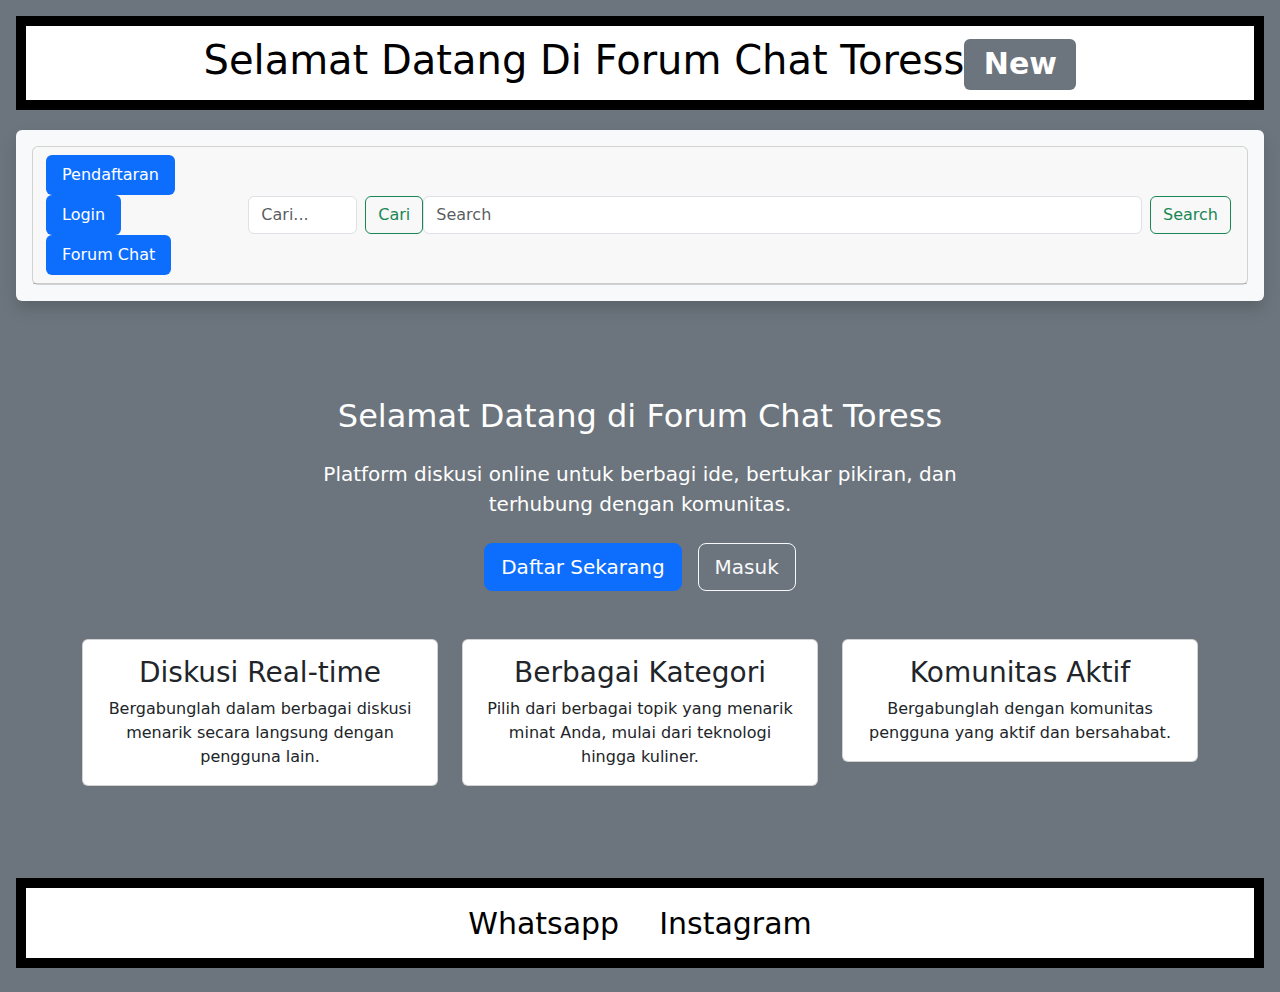
==== index.html @ 35237ad5 "Add files via upload" ====
<!DOCTYPE html>
<html lang="en">
<head>
    <meta charset="UTF-8">
    <meta name="viewport" content="width=device-width, initial-scale=1.0">
    <title>Forum Chat</title>
    <link rel="stylesheet" href="style.css" />
    <link href="https://cdn.jsdelivr.net/npm/bootstrap@5.3.3/dist/css/bootstrap.min.css" rel="stylesheet"
        integrity="sha384-QWTKZyjpPEjISv5WaRU9OFeRpok6YctnYmDr5pNlyT2bRjXh0JMhjY6hW+ALEwIH" crossorigin="anonymous">
</head>

<body class="p-3 mb-2 bg-secondary text-white">
    <div>
        <!--HEADER -->
        <div>
            <h1 class="h1-footer">Selamat Datang Di Forum Chat Toress<span class="badge text-bg-secondary">New</span></h1>
        </div>
        <!-- HEADER END -->

        <!-- NAVIGATION BAR -->
        <div class="shadow p-3 mb-5 bg-body-tertiary rounded">
            <div class="card text-center">
                <div class="card-header">
                    <ul class="nav nav-pills card-header-pills">
                        <li class="nav-item">
                            <a href="register.html" class="nav-link active">Pendaftaran</a>
                        </li>
                        <li class="nav-item">
                            <a href="login.html" class="nav-link active">Login</a>
                        </li>
                        <li class="nav-item">
                            <a href="forum.html" class="nav-link active">Forum Chat</a>
                        </li>
                    </ul>
                    <form class="d-flex" role="search">
                        <input class="form-control me-2" type="search" placeholder="Cari..." aria-label="Search" id="searchInput">
                        <button class="btn btn-outline-success" type="submit" id="searchButton">Cari</button>
                    </form>
                        <input class="form-control me-2" type="search" placeholder="Search" aria-label="Search">
                        <button class="btn btn-outline-success" type="submit">Search</button>
                    </form>
                </div>
            </div>
        </div>
        <!-- NAVIGATION BAR END -->

        <!-- CONTENT -->
        <div class="div-content">
            <div class="container py-5">
                <div class="row">
                    <div class="col-md-8 offset-md-2 text-center">
                        <h2 class="mb-4">Selamat Datang di Forum Chat Toress</h2>
                        <p class="lead mb-4">Platform diskusi online untuk berbagi ide, bertukar pikiran, dan terhubung dengan komunitas.</p>
                        <div class="d-flex justify-content-center gap-3">
                            <a href="register.html" class="btn btn-lg btn-primary">Daftar Sekarang</a>
                            <a href="login.html" class="btn btn-lg btn-outline-light">Masuk</a>
                        </div>
                    </div>
                </div>
                <div class="row mt-5">
                    <div class="col-md-4">
                        <div class="card text-center mb-4">
                            <div class="card-body">
                                <h3 class="card-title text-dark">Diskusi Real-time</h3>
                                <p class="card-text text-dark">Bergabunglah dalam berbagai diskusi menarik secara langsung dengan pengguna lain.</p>
                            </div>
                        </div>
                    </div>
                    <div class="col-md-4">
                        <div class="card text-center mb-4">
                            <div class="card-body">
                                <h3 class="card-title text-dark">Berbagai Kategori</h3>
                                <p class="card-text text-dark">Pilih dari berbagai topik yang menarik minat Anda, mulai dari teknologi hingga kuliner.</p>
                            </div>
                        </div>
                    </div>
                    <div class="col-md-4">
                        <div class="card text-center mb-4">
                            <div class="card-body">
                                <h3 class="card-title text-dark">Komunitas Aktif</h3>
                                <p class="card-text text-dark">Bergabunglah dengan komunitas pengguna yang aktif dan bersahabat.</p>
                            </div>
                        </div>
                    </div>
                </div>
            </div>
        </div>
        <!-- CONTENT END -->
    
        <!-- FOOTER -->
        <div class="div-footer">
            <p class="p-footer">Whatsapp</p>
            <p class="p-footer">Instagram</p>
        </div>
        <!-- FOOTER END -->
    </div>
    <script src="script.js"></script>
</body>
</html>
---- style.css ----
*,
html {
    padding: 0;
    margin: 0;
}

body {
    font-family: 'Segoe UI', Tahoma, Geneva, Verdana, sans-serif;
}

/* Navigation Bar */
.container-navbar {
    background-color: black;
    width: 100%;
    height: 10vh;
}

.container-ul {
    display: flex;
    justify-content: center;
    align-items: center;
    height: 100px;
    list-style-type: none;
    width: 100%;
}

.container-li {
    padding: 20px;
    margin: 8px;
    font-size: 30px;
    display: inline-block;
}

.nav-pills .nav-link {
    margin: 0 5px;
}

.card-header {
    display: flex;
    justify-content: space-between;
    align-items: center;
    padding: 0.75rem 1.25rem;
}

.card-header .nav-pills {
    display: flex;
    align-items: center;
}

.card-header form {
    margin-left: auto;
}

@media (max-width: 768px) {
    .card-header {
        flex-direction: column;
    }
    
    .card-header form {
        margin-top: 10px;
        width: 100%;
    }
}

.container-li :hover {
    transition: .3s ease-in-out;
    transition-delay: .1s;
    border-radius: 12px;
    background-color: crimson;
}

.a-navbar {
    text-decoration: none;
    color: white;
}

/* Footer */
.div-footer {
    background-color: white;
    color: black;
    display: flex;
    height: 10vh;
    justify-content: center;
    align-items: center;
    border: solid 10px;
    border-color: black;
    margin-top: 20px;
}

.p-footer {
    margin: 20px;
    font-size: 30px;
}

/* User Profile */
.user-stats .list-group-item {
    padding: 0.5rem 1rem;
}

.avatar-placeholder {
    width: 80px;
    height: 80px;
    background-color: #6c757d;
    color: white;
    border-radius: 50%;
    display: flex;
    align-items: center;
    justify-content: center;
    margin: 0 auto;
}

/* Header */
.h1-footer {
    background-color: white;
    color: black;
    border: solid 10px;
    border-color: black;
    padding: 10px;
    text-align: center;
    margin-bottom: 20px;
}

/* Content */
.div-content {
    margin-bottom: 20px;
}

.div-p {
    font-size: 50px;
    background-color: rgb(167, 57, 57);
    color: black;
    display: flex;
    height: 70vh;
    justify-content: center;
    align-items: center;
}

/* Forum styling */
.post-container {
    max-height: 300px;
    overflow-y: auto;
    margin-bottom: 15px;
}

/* Chat styling */
.chat-container {
    display: flex;
    flex-direction: column;
    height: 400px;
}

.chat-messages {
    flex: 1;
    overflow-y: auto;
    padding: 10px;
    background-color: #f8f9fa;
    border-radius: 8px;
    margin-bottom: 10px;
}

.message {
    margin-bottom: 15px;
    padding: 10px;
    border-radius: 8px;
}

.user-message {
    background-color: #dcf8c6;
    margin-left: 20%;
}

.other-message {
    background-color: #f1f1f1;
    margin-right: 20%;
}

.system-message {
    background-color: #e6f3ff;
    text-align: center;
    font-style: italic;
}

.message-header {
    display: flex;
    justify-content: space-between;
    margin-bottom: 5px;
    font-size: 0.9em;
}

.message-content {
    word-break: break-word;
    color: #333;
}

.chat-input-container {
    padding: 10px 0;
}

.online-indicator {
    display: inline-block;
    width: 10px;
    height: 10px;
    background-color: #4CAF50;
    border-radius: 50%;
    margin-right: 10px;
}

/* Chat styling */
.chat-container {
    display: flex;
    flex-direction: column;
    height: 500px;
}

.chat-messages {
    flex: 1;
    overflow-y: auto;
    padding: 10px;
    background-color: #f8f9fa;
    border-radius: 5px;
    height: 350px;
    display: flex;
    flex-direction: column;
}

.message {
    margin-bottom: 15px;
    padding: 8px 12px;
    border-radius: 10px;
    max-width: 80%;
    word-wrap: break-word;
}

.message-header {
    display: flex;
    justify-content: space-between;
    margin-bottom: 5px;
    font-size: 0.85rem;
}

.message-actions {
    display: flex;
    align-items: center;
    gap: 8px;
}

.btn-delete-message {
    background: none;
    border: none;
    color: rgba(255, 255, 255, 0.7);
    cursor: pointer;
    padding: 0;
    font-size: 0.75rem;
    opacity: 0.5;
    transition: opacity 0.2s;
}

.btn-delete-message:hover {
    opacity: 1;
    color: #ff6b6b;
}

.user-message .btn-delete-message {
    color: rgba(255, 255, 255, 0.8);
}

.other-message .btn-delete-message {
    color: rgba(33, 37, 41, 0.8);
}

.message {
    transition: opacity 0.3s, transform 0.3s;
}

.deletion-notification {
    font-size: 0.8rem;
    padding: 4px 8px;
    opacity: 0.7;
    transition: opacity 0.5s;
}

.message-content {
    line-height: 1.4;
}

.user-message {
    background-color: #0d6efd;
    color: white;
    align-self: flex-end;
    margin-left: auto;
}

.other-message {
    background-color: #e9ecef;
    color: #212529;
    align-self: flex-start;
}

.system-message {
    background-color: #ffc107;
    color: #212529;
    align-self: center;
    text-align: center;
    font-style: italic;
    max-width: 90%;
}

.online-indicator {
    display: inline-block;
    width: 10px;
    height: 10px;
    background-color: #198754;
    border-radius: 50%;
    margin-right: 10px;
}

/* Channel styling */
#channelList .list-group-item {
    cursor: pointer;
    transition: background-color 0.2s;
}

#channelList .list-group-item:hover {
    background-color: #f8f9fa;
}

.emoji-btn {
    font-size: 18px;
    padding: 2px 8px;
    margin-right: 5px;
}

.chat-input-container {
    padding: 10px 0;
}

/* Form styling */
.form-control:focus {
    border-color: #0d6efd;
    box-shadow: 0 0 0 0.25rem rgba(13, 110, 253, 0.25);
}

.btn-primary {
    background-color: #0d6efd;
}

.btn-primary:hover {
    background-color: #0b5ed7;
}

/* Login and Register Forms */
/* Login and Register Page Styling */
.login-body, .register-body {
    background: linear-gradient(135deg, #4568DC, #B06AB3);
    min-height: 100vh;
    display: flex;
    align-items: center;
}

.login-card, .register-card {
    border: none;
    border-radius: 15px;
    overflow: hidden;
    box-shadow: 0 15px 30px rgba(0, 0, 0, 0.2);
    transition: transform 0.3s;
}

.login-card:hover, .register-card:hover {
    transform: translateY(-5px);
}

.login-header, .register-header {
    background-color: #0d6efd;
    color: white;
    padding: 1.5rem;
    border-bottom: none;
}

.login-icon, .register-icon {
    font-size: 4rem;
    color: #0d6efd;
    margin-bottom: 1rem;
}

.btn-login, .btn-register {
    background: linear-gradient(to right, #0d6efd, #0099ff);
    border: none;
    color: white;
    border-radius: 30px;
    padding: 12px;
    font-weight: 600;
    letter-spacing: 1px;
    box-shadow: 0 5px 15px rgba(13, 110, 253, 0.3);
    transition: all 0.3s;
}

.btn-login:hover, .btn-register:hover {
    background: linear-gradient(to right, #0b5ed7, #0077e6);
    transform: translateY(-2px);
    box-shadow: 0 8px 20px rgba(13, 110, 253, 0.4);
}

.register-link, .login-link {
    color: #0d6efd;
    font-weight: 600;
    text-decoration: none;
    transition: color 0.3s;
}

.register-link:hover, .login-link:hover {
    color: #0b5ed7;
    text-decoration: underline;
}

.input-group-text {
    background-color: #f8f9fa;
    border-right: none;
}

.form-control {
    border-left: none;
}

.form-control:focus {
    border-color: #0d6efd;
    box-shadow: none;
}

.input-group .btn-outline-secondary {
    border-color: #ced4da;
    border-left: none;
}

.input-group .btn-outline-secondary:hover {
    background-color: transparent;
    color: #0d6efd;
}
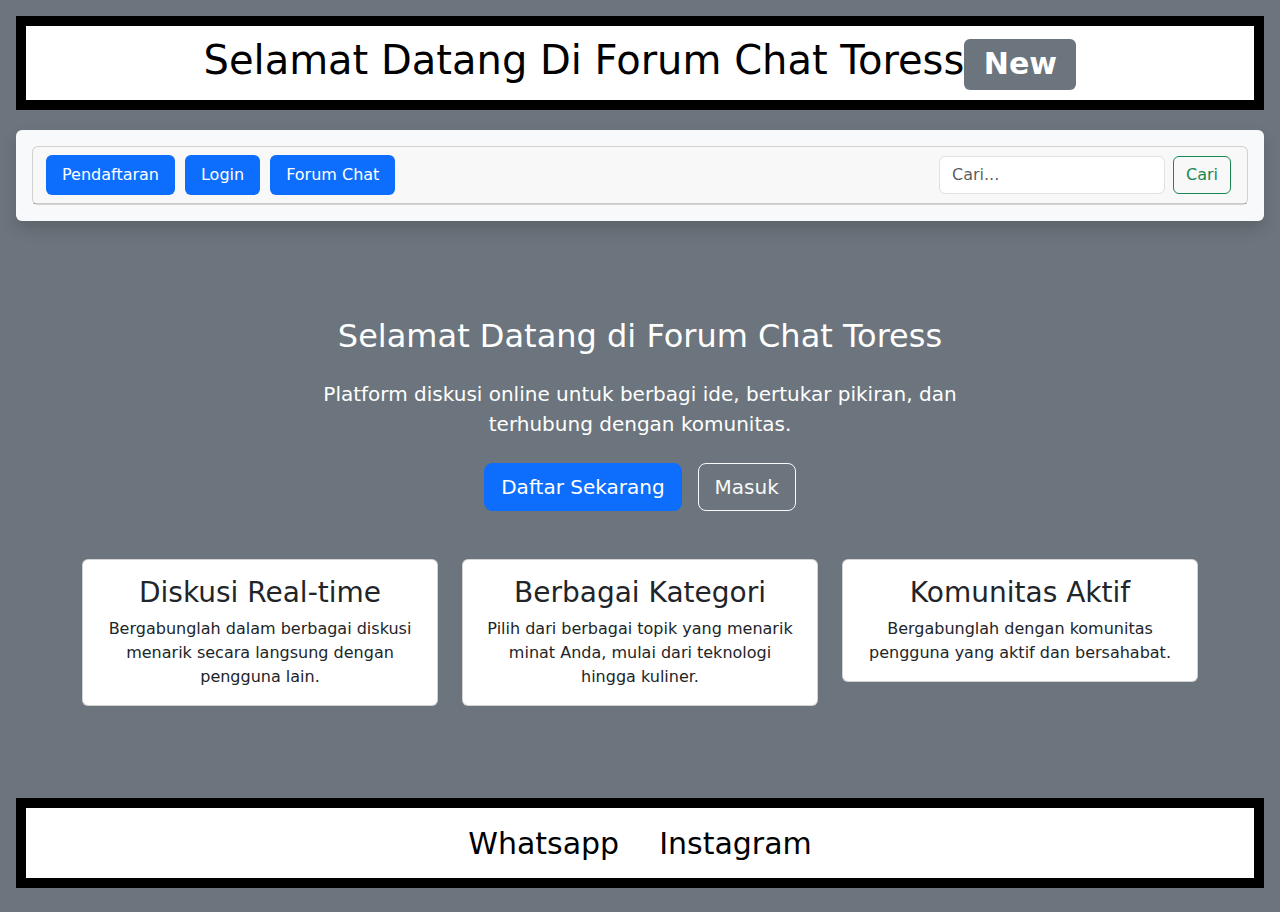
==== commit a46d37bf: "index.html" ====
--- a/index.html
+++ b/index.html
@@ -3,7 +3,7 @@
 <html lang="en">
 <head>
     <meta charset="UTF-8">
-    <meta name="viewport" content="width=device-width, initial-scale=1.0">
+    <meta name="viewport" content="width=device-width, initial-scale=1.0, maximum-scale=1.0, user-scalable=no">
     <title>Forum Chat</title>
     <link rel="stylesheet" href="style.css" />
     <link href="https://cdn.jsdelivr.net/npm/bootstrap@5.3.3/dist/css/bootstrap.min.css" rel="stylesheet"
@@ -36,9 +36,6 @@
                     <form class="d-flex" role="search">
                         <input class="form-control me-2" type="search" placeholder="Cari..." aria-label="Search" id="searchInput">
                         <button class="btn btn-outline-success" type="submit" id="searchButton">Cari</button>
-                    </form>
-                        <input class="form-control me-2" type="search" placeholder="Search" aria-label="Search">
-                        <button class="btn btn-outline-success" type="submit">Search</button>
                     </form>
                 </div>
             </div>
--- a/style.css
+++ b/style.css
@@ -2,10 +2,13 @@
 html {
     padding: 0;
     margin: 0;
+    box-sizing: border-box;
 }
 
 body {
     font-family: 'Segoe UI', Tahoma, Geneva, Verdana, sans-serif;
+    width: 100%;
+    overflow-x: hidden;
 }
 
 /* Navigation Bar */
@@ -59,6 +62,65 @@
     .card-header form {
         margin-top: 10px;
         width: 100%;
+    }
+    
+    .container {
+        width: 100% !important;
+        padding: 0 10px;
+    }
+    
+    .row {
+        margin: 0;
+    }
+    
+    .col-md-4, .col-md-8 {
+        width: 100%;
+        padding: 0 10px;
+    }
+    
+    .card {
+        margin-bottom: 20px;
+    }
+    
+    .nav-pills {
+        flex-wrap: wrap;
+        justify-content: center;
+    }
+    
+    .nav-item {
+        margin: 5px;
+    }
+    
+    .chat-container {
+        height: 350px;
+    }
+    
+    .message {
+        max-width: 90%;
+    }
+    
+    .div-content {
+        padding: 10px;
+    }
+}
+
+@media (max-width: 576px) {
+    .h1-footer {
+        font-size: 24px;
+        padding: 8px;
+    }
+    
+    .p-footer {
+        font-size: 20px;
+        margin: 10px;
+    }
+    
+    .chat-messages {
+        height: 250px;
+    }
+    
+    .btn-login, .btn-register {
+        padding: 8px;
     }
 }
 
@@ -434,4 +496,46 @@
 .input-group .btn-outline-secondary:hover {
     background-color: transparent;
     color: #0d6efd;
-}+}
+
+/* File upload styling */
+.file-preview {
+    margin-top: 10px;
+    text-align: center;
+}
+
+.file-preview img {
+    max-height: 200px;
+    max-width: 100%;
+    border-radius: 5px;
+    box-shadow: 0 2px 5px rgba(0,0,0,0.1);
+}
+
+.attached-image {
+    margin: 10px 0;
+    border-radius: 8px;
+    box-shadow: 0 2px 8px rgba(0,0,0,0.1);
+    transition: transform 0.3s ease;
+}
+
+.attached-image:hover {
+    transform: scale(1.02);
+}
+
+.image-container {
+    position: relative;
+    display: inline-block;
+}
+
+.image-container .image-caption {
+    position: absolute;
+    bottom: 0;
+    left: 0;
+    right: 0;
+    background-color: rgba(0,0,0,0.5);
+    color: white;
+    padding: 5px;
+    font-size: 0.8rem;
+    border-bottom-left-radius: 8px;
+    border-bottom-right-radius: 8px;
+}
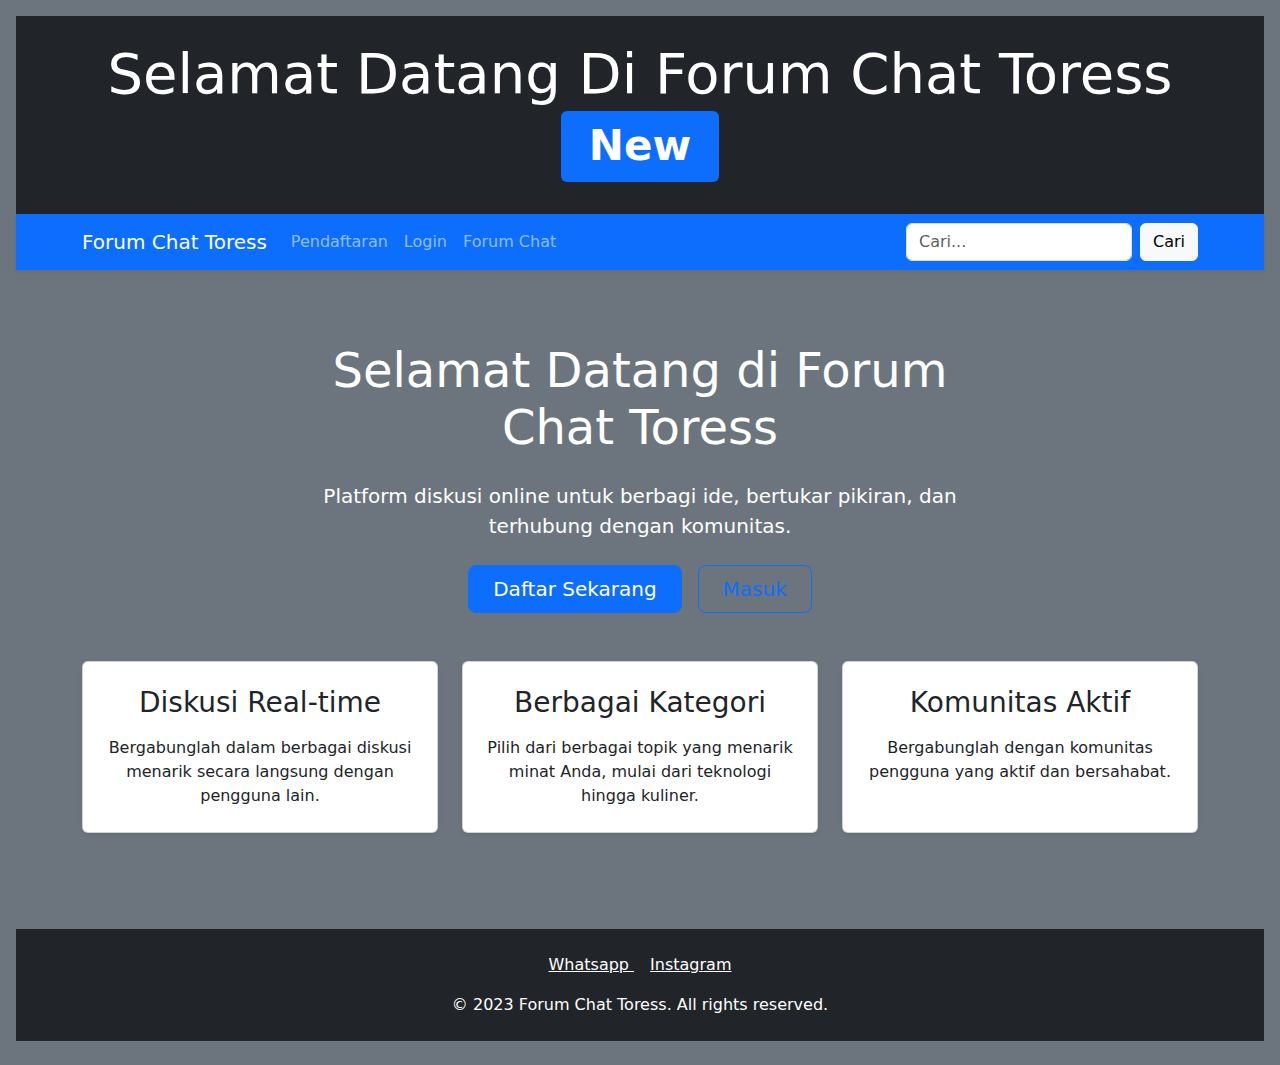
==== commit 20ded784: "index.html" ====
--- a/index.html
+++ b/index.html
@@ -1,9 +1,8 @@
-
 <!DOCTYPE html>
 <html lang="en">
 <head>
     <meta charset="UTF-8">
-    <meta name="viewport" content="width=device-width, initial-scale=1.0, maximum-scale=1.0, user-scalable=no">
+    <meta name="viewport" content="width=device-width, initial-scale=1.0">
     <title>Forum Chat</title>
     <link rel="stylesheet" href="style.css" />
     <link href="https://cdn.jsdelivr.net/npm/bootstrap@5.3.3/dist/css/bootstrap.min.css" rel="stylesheet"
@@ -11,85 +10,115 @@
 </head>
 
 <body class="p-3 mb-2 bg-secondary text-white">
-    <div>
-        <!--HEADER -->
-        <div>
-            <h1 class="h1-footer">Selamat Datang Di Forum Chat Toress<span class="badge text-bg-secondary">New</span></h1>
-        </div>
-        <!-- HEADER END -->
+<header class="bg-dark text-white py-4">
+    <div class="container">
+        <h1 class="display-4 text-center">Selamat Datang Di Forum Chat Toress
+            <span class="badge bg-primary">New</span>
+        </h1>
+    </div>
+</header>
+
 
         <!-- NAVIGATION BAR -->
-        <div class="shadow p-3 mb-5 bg-body-tertiary rounded">
-            <div class="card text-center">
-                <div class="card-header">
-                    <ul class="nav nav-pills card-header-pills">
-                        <li class="nav-item">
-                            <a href="register.html" class="nav-link active">Pendaftaran</a>
-                        </li>
-                        <li class="nav-item">
-                            <a href="login.html" class="nav-link active">Login</a>
-                        </li>
-                        <li class="nav-item">
-                            <a href="forum.html" class="nav-link active">Forum Chat</a>
-                        </li>
-                    </ul>
-                    <form class="d-flex" role="search">
-                        <input class="form-control me-2" type="search" placeholder="Cari..." aria-label="Search" id="searchInput">
-                        <button class="btn btn-outline-success" type="submit" id="searchButton">Cari</button>
-                    </form>
+<nav class="navbar navbar-expand-lg navbar-dark bg-primary shadow-sm mb-4">
+    <div class="container">
+        <a class="navbar-brand" href="index.html">Forum Chat Toress</a>
+        <button class="navbar-toggler" type="button" data-bs-toggle="collapse" data-bs-target="#navbarNav">
+            <span class="navbar-toggler-icon"></span>
+        </button>
+        <div class="collapse navbar-collapse" id="navbarNav">
+            <ul class="navbar-nav me-auto mb-2 mb-lg-0">
+                <li class="nav-item">
+                    <a class="nav-link" href="register.html">Pendaftaran</a>
+                </li>
+                <li class="nav-item">
+                    <a class="nav-link" href="login.html">Login</a>
+                </li>
+                <li class="nav-item">
+                    <a class="nav-link" href="forum.html">Forum Chat</a>
+                </li>
+            </ul>
+            <form class="d-flex" role="search">
+                <input class="form-control me-2" type="search" placeholder="Cari..." aria-label="Search" id="searchInput">
+                <button class="btn btn-light" type="submit" id="searchButton">
+                    <i class="bi bi-search"></i> Cari
+                </button>
+            </form>
+        </div>
+    </div>
+</nav>
+
+        <!-- NAVIGATION BAR END -->
+
+        <!-- CONTENT -->
+<main class="container py-5">
+    <section class="hero-section text-center mb-5">
+        <div class="row justify-content-center">
+            <div class="col-lg-8">
+                <h2 class="display-5 mb-4">Selamat Datang di Forum Chat Toress</h2>
+                <p class="lead mb-4">Platform diskusi online untuk berbagi ide, bertukar pikiran, dan terhubung dengan komunitas.</p>
+                <div class="d-grid gap-3 d-md-flex justify-content-center">
+                    <a href="register.html" class="btn btn-primary btn-lg px-4">
+                        <i class="bi bi-person-plus"></i> Daftar Sekarang
+                    </a>
+                    <a href="login.html" class="btn btn-outline-primary btn-lg px-4">
+                        <i class="bi bi-box-arrow-in-right"></i> Masuk
+                    </a>
                 </div>
             </div>
         </div>
-        <!-- NAVIGATION BAR END -->
+    </section>
 
-        <!-- CONTENT -->
-        <div class="div-content">
-            <div class="container py-5">
-                <div class="row">
-                    <div class="col-md-8 offset-md-2 text-center">
-                        <h2 class="mb-4">Selamat Datang di Forum Chat Toress</h2>
-                        <p class="lead mb-4">Platform diskusi online untuk berbagi ide, bertukar pikiran, dan terhubung dengan komunitas.</p>
-                        <div class="d-flex justify-content-center gap-3">
-                            <a href="register.html" class="btn btn-lg btn-primary">Daftar Sekarang</a>
-                            <a href="login.html" class="btn btn-lg btn-outline-light">Masuk</a>
-                        </div>
+    <section class="features-section">
+        <div class="row g-4">
+            <div class="col-md-4">
+                <div class="card h-100 shadow-sm">
+                    <div class="card-body text-center p-4">
+                        <i class="bi bi-chat-dots display-6 mb-3 text-primary"></i>
+                        <h3 class="card-title mb-3">Diskusi Real-time</h3>
+                        <p class="card-text">Bergabunglah dalam berbagai diskusi menarik secara langsung dengan pengguna lain.</p>
                     </div>
                 </div>
-                <div class="row mt-5">
-                    <div class="col-md-4">
-                        <div class="card text-center mb-4">
-                            <div class="card-body">
-                                <h3 class="card-title text-dark">Diskusi Real-time</h3>
-                                <p class="card-text text-dark">Bergabunglah dalam berbagai diskusi menarik secara langsung dengan pengguna lain.</p>
-                            </div>
-                        </div>
+            </div>
+            <div class="col-md-4">
+                <div class="card h-100 shadow-sm">
+                    <div class="card-body text-center p-4">
+                        <i class="bi bi-tags display-6 mb-3 text-primary"></i>
+                        <h3 class="card-title mb-3">Berbagai Kategori</h3>
+                        <p class="card-text">Pilih dari berbagai topik yang menarik minat Anda, mulai dari teknologi hingga kuliner.</p>
                     </div>
-                    <div class="col-md-4">
-                        <div class="card text-center mb-4">
-                            <div class="card-body">
-                                <h3 class="card-title text-dark">Berbagai Kategori</h3>
-                                <p class="card-text text-dark">Pilih dari berbagai topik yang menarik minat Anda, mulai dari teknologi hingga kuliner.</p>
-                            </div>
-                        </div>
-                    </div>
-                    <div class="col-md-4">
-                        <div class="card text-center mb-4">
-                            <div class="card-body">
-                                <h3 class="card-title text-dark">Komunitas Aktif</h3>
-                                <p class="card-text text-dark">Bergabunglah dengan komunitas pengguna yang aktif dan bersahabat.</p>
-                            </div>
-                        </div>
+                </div>
+            </div>
+            <div class="col-md-4">
+                <div class="card h-100 shadow-sm">
+                    <div class="card-body text-center p-4">
+                        <i class="bi bi-people display-6 mb-3 text-primary"></i>
+                        <h3 class="card-title mb-3">Komunitas Aktif</h3>
+                        <p class="card-text">Bergabunglah dengan komunitas pengguna yang aktif dan bersahabat.</p>
                     </div>
                 </div>
             </div>
         </div>
+    </section>
+</main>
+
         <!-- CONTENT END -->
     
         <!-- FOOTER -->
-        <div class="div-footer">
-            <p class="p-footer">Whatsapp</p>
-            <p class="p-footer">Instagram</p>
+<footer class="bg-dark text-white py-4 mt-5">
+    <div class="container text-center">
+        <div class="social-links mb-3">
+            <a href="#" class="text-white me-3">
+                <i class="bi bi-whatsapp"></i> Whatsapp
+            </a>
+            <a href="#" class="text-white">
+                <i class="bi bi-instagram"></i> Instagram
+            </a>
         </div>
+        <p class="mb-0">&copy; 2023 Forum Chat Toress. All rights reserved.</p>
+    </div>
+</footer>
+
         <!-- FOOTER END -->
     </div>
     <script src="script.js"></script>
--- a/style.css
+++ b/style.css
@@ -497,45 +497,3 @@
     background-color: transparent;
     color: #0d6efd;
 }
-
-/* File upload styling */
-.file-preview {
-    margin-top: 10px;
-    text-align: center;
-}
-
-.file-preview img {
-    max-height: 200px;
-    max-width: 100%;
-    border-radius: 5px;
-    box-shadow: 0 2px 5px rgba(0,0,0,0.1);
-}
-
-.attached-image {
-    margin: 10px 0;
-    border-radius: 8px;
-    box-shadow: 0 2px 8px rgba(0,0,0,0.1);
-    transition: transform 0.3s ease;
-}
-
-.attached-image:hover {
-    transform: scale(1.02);
-}
-
-.image-container {
-    position: relative;
-    display: inline-block;
-}
-
-.image-container .image-caption {
-    position: absolute;
-    bottom: 0;
-    left: 0;
-    right: 0;
-    background-color: rgba(0,0,0,0.5);
-    color: white;
-    padding: 5px;
-    font-size: 0.8rem;
-    border-bottom-left-radius: 8px;
-    border-bottom-right-radius: 8px;
-}
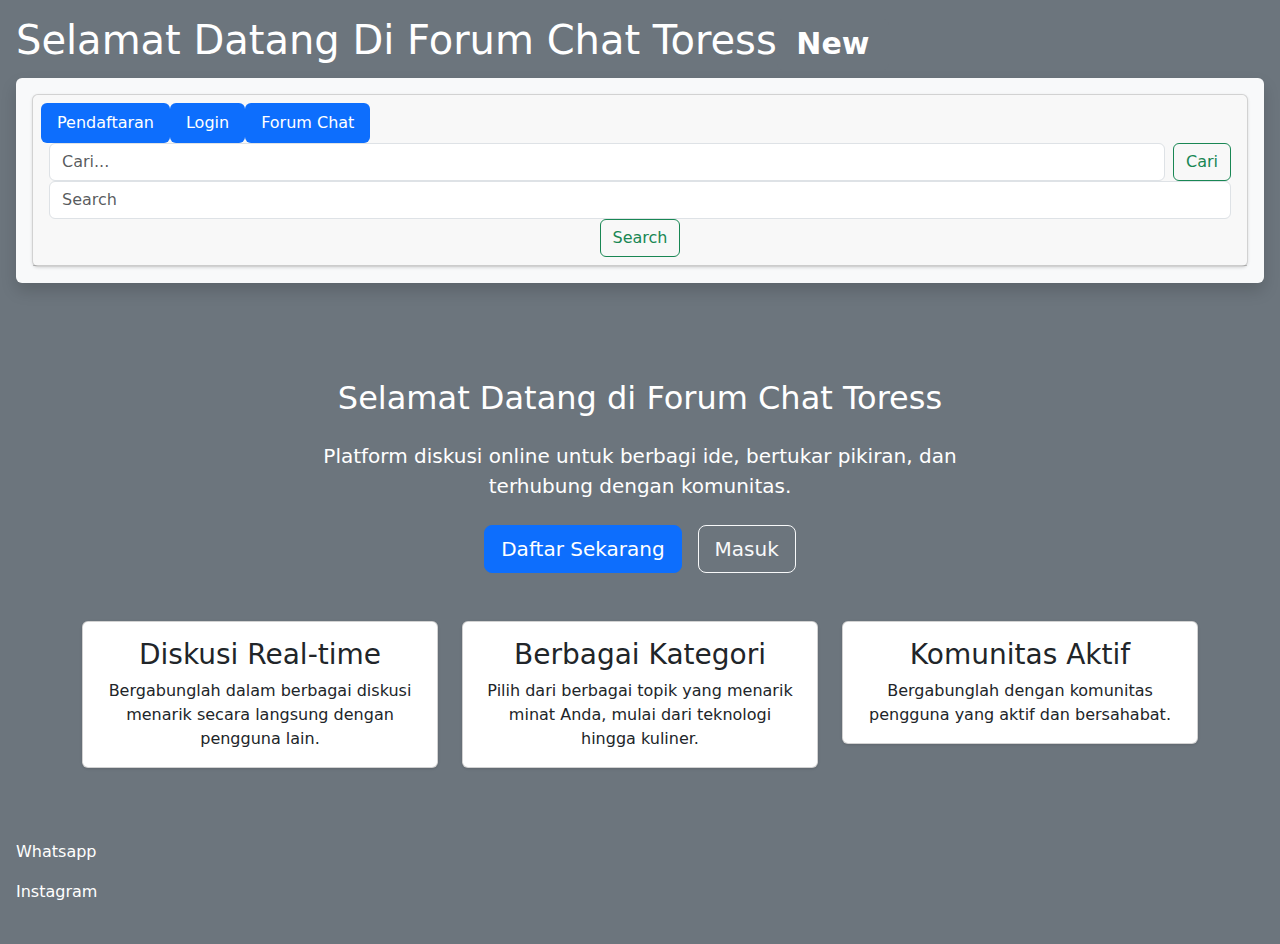
==== commit 354ee23d: "index.html" ====
--- a/index.html
+++ b/index.html
@@ -1,3 +1,4 @@
+
 <!DOCTYPE html>
 <html lang="en">
 <head>
@@ -10,115 +11,88 @@
 </head>
 
 <body class="p-3 mb-2 bg-secondary text-white">
-<header class="bg-dark text-white py-4">
-    <div class="container">
-        <h1 class="display-4 text-center">Selamat Datang Di Forum Chat Toress
-            <span class="badge bg-primary">New</span>
-        </h1>
-    </div>
-</header>
-
+    <div>
+        <!--HEADER -->
+        <div>
+            <h1 class="h1-footer">Selamat Datang Di Forum Chat Toress<span class="badge text-bg-secondary">New</span></h1>
+        </div>
+        <!-- HEADER END -->
 
         <!-- NAVIGATION BAR -->
-<nav class="navbar navbar-expand-lg navbar-dark bg-primary shadow-sm mb-4">
-    <div class="container">
-        <a class="navbar-brand" href="index.html">Forum Chat Toress</a>
-        <button class="navbar-toggler" type="button" data-bs-toggle="collapse" data-bs-target="#navbarNav">
-            <span class="navbar-toggler-icon"></span>
-        </button>
-        <div class="collapse navbar-collapse" id="navbarNav">
-            <ul class="navbar-nav me-auto mb-2 mb-lg-0">
-                <li class="nav-item">
-                    <a class="nav-link" href="register.html">Pendaftaran</a>
-                </li>
-                <li class="nav-item">
-                    <a class="nav-link" href="login.html">Login</a>
-                </li>
-                <li class="nav-item">
-                    <a class="nav-link" href="forum.html">Forum Chat</a>
-                </li>
-            </ul>
-            <form class="d-flex" role="search">
-                <input class="form-control me-2" type="search" placeholder="Cari..." aria-label="Search" id="searchInput">
-                <button class="btn btn-light" type="submit" id="searchButton">
-                    <i class="bi bi-search"></i> Cari
-                </button>
-            </form>
+        <div class="shadow p-3 mb-5 bg-body-tertiary rounded">
+            <div class="card text-center">
+                <div class="card-header">
+                    <ul class="nav nav-pills card-header-pills">
+                        <li class="nav-item">
+                            <a href="register.html" class="nav-link active">Pendaftaran</a>
+                        </li>
+                        <li class="nav-item">
+                            <a href="login.html" class="nav-link active">Login</a>
+                        </li>
+                        <li class="nav-item">
+                            <a href="forum.html" class="nav-link active">Forum Chat</a>
+                        </li>
+                    </ul>
+                    <form class="d-flex" role="search">
+                        <input class="form-control me-2" type="search" placeholder="Cari..." aria-label="Search" id="searchInput">
+                        <button class="btn btn-outline-success" type="submit" id="searchButton">Cari</button>
+                    </form>
+                        <input class="form-control me-2" type="search" placeholder="Search" aria-label="Search">
+                        <button class="btn btn-outline-success" type="submit">Search</button>
+                    </form>
+                </div>
+            </div>
         </div>
-    </div>
-</nav>
-
         <!-- NAVIGATION BAR END -->
 
         <!-- CONTENT -->
-<main class="container py-5">
-    <section class="hero-section text-center mb-5">
-        <div class="row justify-content-center">
-            <div class="col-lg-8">
-                <h2 class="display-5 mb-4">Selamat Datang di Forum Chat Toress</h2>
-                <p class="lead mb-4">Platform diskusi online untuk berbagi ide, bertukar pikiran, dan terhubung dengan komunitas.</p>
-                <div class="d-grid gap-3 d-md-flex justify-content-center">
-                    <a href="register.html" class="btn btn-primary btn-lg px-4">
-                        <i class="bi bi-person-plus"></i> Daftar Sekarang
-                    </a>
-                    <a href="login.html" class="btn btn-outline-primary btn-lg px-4">
-                        <i class="bi bi-box-arrow-in-right"></i> Masuk
-                    </a>
-                </div>
-            </div>
-        </div>
-    </section>
-
-    <section class="features-section">
-        <div class="row g-4">
-            <div class="col-md-4">
-                <div class="card h-100 shadow-sm">
-                    <div class="card-body text-center p-4">
-                        <i class="bi bi-chat-dots display-6 mb-3 text-primary"></i>
-                        <h3 class="card-title mb-3">Diskusi Real-time</h3>
-                        <p class="card-text">Bergabunglah dalam berbagai diskusi menarik secara langsung dengan pengguna lain.</p>
+        <div class="div-content">
+            <div class="container py-5">
+                <div class="row">
+                    <div class="col-md-8 offset-md-2 text-center">
+                        <h2 class="mb-4">Selamat Datang di Forum Chat Toress</h2>
+                        <p class="lead mb-4">Platform diskusi online untuk berbagi ide, bertukar pikiran, dan terhubung dengan komunitas.</p>
+                        <div class="d-flex justify-content-center gap-3">
+                            <a href="register.html" class="btn btn-lg btn-primary">Daftar Sekarang</a>
+                            <a href="login.html" class="btn btn-lg btn-outline-light">Masuk</a>
+                        </div>
                     </div>
                 </div>
-            </div>
-            <div class="col-md-4">
-                <div class="card h-100 shadow-sm">
-                    <div class="card-body text-center p-4">
-                        <i class="bi bi-tags display-6 mb-3 text-primary"></i>
-                        <h3 class="card-title mb-3">Berbagai Kategori</h3>
-                        <p class="card-text">Pilih dari berbagai topik yang menarik minat Anda, mulai dari teknologi hingga kuliner.</p>
+                <div class="row mt-5">
+                    <div class="col-md-4">
+                        <div class="card text-center mb-4">
+                            <div class="card-body">
+                                <h3 class="card-title text-dark">Diskusi Real-time</h3>
+                                <p class="card-text text-dark">Bergabunglah dalam berbagai diskusi menarik secara langsung dengan pengguna lain.</p>
+                            </div>
+                        </div>
                     </div>
-                </div>
-            </div>
-            <div class="col-md-4">
-                <div class="card h-100 shadow-sm">
-                    <div class="card-body text-center p-4">
-                        <i class="bi bi-people display-6 mb-3 text-primary"></i>
-                        <h3 class="card-title mb-3">Komunitas Aktif</h3>
-                        <p class="card-text">Bergabunglah dengan komunitas pengguna yang aktif dan bersahabat.</p>
+                    <div class="col-md-4">
+                        <div class="card text-center mb-4">
+                            <div class="card-body">
+                                <h3 class="card-title text-dark">Berbagai Kategori</h3>
+                                <p class="card-text text-dark">Pilih dari berbagai topik yang menarik minat Anda, mulai dari teknologi hingga kuliner.</p>
+                            </div>
+                        </div>
+                    </div>
+                    <div class="col-md-4">
+                        <div class="card text-center mb-4">
+                            <div class="card-body">
+                                <h3 class="card-title text-dark">Komunitas Aktif</h3>
+                                <p class="card-text text-dark">Bergabunglah dengan komunitas pengguna yang aktif dan bersahabat.</p>
+                            </div>
+                        </div>
                     </div>
                 </div>
             </div>
         </div>
-    </section>
-</main>
-
         <!-- CONTENT END -->
     
         <!-- FOOTER -->
-<footer class="bg-dark text-white py-4 mt-5">
-    <div class="container text-center">
-        <div class="social-links mb-3">
-            <a href="#" class="text-white me-3">
-                <i class="bi bi-whatsapp"></i> Whatsapp
-            </a>
-            <a href="#" class="text-white">
-                <i class="bi bi-instagram"></i> Instagram
-            </a>
+        <div class="div-footer">
+            <p class="p-footer">Whatsapp</p>
+            <p class="p-footer">Instagram</p>
         </div>
-        <p class="mb-0">&copy; 2023 Forum Chat Toress. All rights reserved.</p>
-    </div>
-</footer>
-
         <!-- FOOTER END -->
     </div>
     <script src="script.js"></script>
--- a/style.css
+++ b/style.css
@@ -1,303 +1,50 @@
-*,
-html {
-    padding: 0;
-    margin: 0;
-    box-sizing: border-box;
-}
-
-body {
-    font-family: 'Segoe UI', Tahoma, Geneva, Verdana, sans-serif;
-    width: 100%;
-    overflow-x: hidden;
-}
-
-/* Navigation Bar */
-.container-navbar {
-    background-color: black;
-    width: 100%;
-    height: 10vh;
-}
-
-.container-ul {
+/* Chat Container Styles */
+.chat-container {
+    height: 70vh;
     display: flex;
-    justify-content: center;
-    align-items: center;
-    height: 100px;
-    list-style-type: none;
-    width: 100%;
-}
-
-.container-li {
+    flex-direction: column;
+    background-color: #e5ddd5;
+    background-image: url('[data-uri]');
+}
+
+.chat-messages {
+    flex: 1;
+    overflow-y: auto;
     padding: 20px;
-    margin: 8px;
-    font-size: 30px;
-    display: inline-block;
-}
-
-.nav-pills .nav-link {
-    margin: 0 5px;
-}
-
-.card-header {
+}
+
+/* Message Styles */
+.message {
+    max-width: 65%;
+    margin: 8px 0;
+    padding: 8px 12px;
+    border-radius: 7.5px;
+    position: relative;
+    word-wrap: break-word;
+}
+
+.user-message {
+    background-color: #dcf8c6;
+    margin-left: auto;
+    border-radius: 7.5px 0 7.5px 7.5px;
+}
+
+.other-message {
+    background-color: #ffffff;
+    margin-right: auto;
+    border-radius: 0 7.5px 7.5px 7.5px;
+}
+
+.message-header {
     display: flex;
     justify-content: space-between;
     align-items: center;
-    padding: 0.75rem 1.25rem;
-}
-
-.card-header .nav-pills {
-    display: flex;
-    align-items: center;
-}
-
-.card-header form {
-    margin-left: auto;
-}
-
-@media (max-width: 768px) {
-    .card-header {
-        flex-direction: column;
-    }
-    
-    .card-header form {
-        margin-top: 10px;
-        width: 100%;
-    }
-    
-    .container {
-        width: 100% !important;
-        padding: 0 10px;
-    }
-    
-    .row {
-        margin: 0;
-    }
-    
-    .col-md-4, .col-md-8 {
-        width: 100%;
-        padding: 0 10px;
-    }
-    
-    .card {
-        margin-bottom: 20px;
-    }
-    
-    .nav-pills {
-        flex-wrap: wrap;
-        justify-content: center;
-    }
-    
-    .nav-item {
-        margin: 5px;
-    }
-    
-    .chat-container {
-        height: 350px;
-    }
-    
-    .message {
-        max-width: 90%;
-    }
-    
-    .div-content {
-        padding: 10px;
-    }
-}
-
-@media (max-width: 576px) {
-    .h1-footer {
-        font-size: 24px;
-        padding: 8px;
-    }
-    
-    .p-footer {
-        font-size: 20px;
-        margin: 10px;
-    }
-    
-    .chat-messages {
-        height: 250px;
-    }
-    
-    .btn-login, .btn-register {
-        padding: 8px;
-    }
-}
-
-.container-li :hover {
-    transition: .3s ease-in-out;
-    transition-delay: .1s;
-    border-radius: 12px;
-    background-color: crimson;
-}
-
-.a-navbar {
-    text-decoration: none;
-    color: white;
-}
-
-/* Footer */
-.div-footer {
-    background-color: white;
-    color: black;
-    display: flex;
-    height: 10vh;
-    justify-content: center;
-    align-items: center;
-    border: solid 10px;
-    border-color: black;
-    margin-top: 20px;
-}
-
-.p-footer {
-    margin: 20px;
-    font-size: 30px;
-}
-
-/* User Profile */
-.user-stats .list-group-item {
-    padding: 0.5rem 1rem;
-}
-
-.avatar-placeholder {
-    width: 80px;
-    height: 80px;
-    background-color: #6c757d;
-    color: white;
-    border-radius: 50%;
-    display: flex;
-    align-items: center;
-    justify-content: center;
-    margin: 0 auto;
-}
-
-/* Header */
-.h1-footer {
-    background-color: white;
-    color: black;
-    border: solid 10px;
-    border-color: black;
-    padding: 10px;
-    text-align: center;
-    margin-bottom: 20px;
-}
-
-/* Content */
-.div-content {
-    margin-bottom: 20px;
-}
-
-.div-p {
-    font-size: 50px;
-    background-color: rgb(167, 57, 57);
-    color: black;
-    display: flex;
-    height: 70vh;
-    justify-content: center;
-    align-items: center;
-}
-
-/* Forum styling */
-.post-container {
-    max-height: 300px;
-    overflow-y: auto;
-    margin-bottom: 15px;
-}
-
-/* Chat styling */
-.chat-container {
-    display: flex;
-    flex-direction: column;
-    height: 400px;
-}
-
-.chat-messages {
-    flex: 1;
-    overflow-y: auto;
-    padding: 10px;
-    background-color: #f8f9fa;
-    border-radius: 8px;
-    margin-bottom: 10px;
-}
-
-.message {
-    margin-bottom: 15px;
-    padding: 10px;
-    border-radius: 8px;
-}
-
-.user-message {
-    background-color: #dcf8c6;
-    margin-left: 20%;
-}
-
-.other-message {
-    background-color: #f1f1f1;
-    margin-right: 20%;
-}
-
-.system-message {
-    background-color: #e6f3ff;
-    text-align: center;
-    font-style: italic;
-}
-
-.message-header {
-    display: flex;
-    justify-content: space-between;
-    margin-bottom: 5px;
-    font-size: 0.9em;
-}
-
-.message-content {
-    word-break: break-word;
-    color: #333;
-}
-
-.chat-input-container {
-    padding: 10px 0;
-}
-
-.online-indicator {
-    display: inline-block;
-    width: 10px;
-    height: 10px;
-    background-color: #4CAF50;
-    border-radius: 50%;
-    margin-right: 10px;
-}
-
-/* Chat styling */
-.chat-container {
-    display: flex;
-    flex-direction: column;
-    height: 500px;
-}
-
-.chat-messages {
-    flex: 1;
-    overflow-y: auto;
-    padding: 10px;
-    background-color: #f8f9fa;
-    border-radius: 5px;
-    height: 350px;
-    display: flex;
-    flex-direction: column;
-}
-
-.message {
-    margin-bottom: 15px;
-    padding: 8px 12px;
-    border-radius: 10px;
-    max-width: 80%;
-    word-wrap: break-word;
-}
-
-.message-header {
-    display: flex;
-    justify-content: space-between;
-    margin-bottom: 5px;
-    font-size: 0.85rem;
+    margin-bottom: 4px;
+    font-size: 0.85em;
+}
+
+.message-header strong {
+    color: #075E54;
 }
 
 .message-actions {
@@ -306,194 +53,184 @@
     gap: 8px;
 }
 
+.message-actions small {
+    color: #667781;
+}
+
+.message-content {
+    color: #111b21;
+    line-height: 1.4;
+}
+
+/* Input Area Styles */
+.chat-input-container {
+    background-color: #f0f2f5;
+    padding: 10px;
+    border-top: 1px solid #e0e0e0;
+}
+
+.chat-input-container .input-group {
+    background-color: #fff;
+    border-radius: 20px;
+    overflow: hidden;
+}
+
+.chat-input-container .form-control {
+    border: none;
+    padding: 12px 15px;
+}
+
+.chat-input-container .form-control:focus {
+    box-shadow: none;
+}
+
+.chat-input-container .btn {
+    border-radius: 20px;
+    padding: 8px 16px;
+}
+
+/* Emoji Button Styles */
+.emoji-btn {
+    padding: 5px 10px;
+    margin: 0 2px;
+    border: none;
+    background: none;
+    cursor: pointer;
+    transition: transform 0.2s;
+}
+
+.emoji-btn:hover {
+    transform: scale(1.2);
+}
+
+/* Delete Button Styles */
 .btn-delete-message {
     background: none;
     border: none;
-    color: rgba(255, 255, 255, 0.7);
-    cursor: pointer;
+    color: #667781;
     padding: 0;
-    font-size: 0.75rem;
-    opacity: 0.5;
+    font-size: 0.9em;
+    opacity: 0;
     transition: opacity 0.2s;
 }
 
-.btn-delete-message:hover {
+.message:hover .btn-delete-message {
     opacity: 1;
-    color: #ff6b6b;
-}
-
-.user-message .btn-delete-message {
-    color: rgba(255, 255, 255, 0.8);
-}
-
-.other-message .btn-delete-message {
-    color: rgba(33, 37, 41, 0.8);
-}
-
-.message {
-    transition: opacity 0.3s, transform 0.3s;
-}
-
-.deletion-notification {
-    font-size: 0.8rem;
-    padding: 4px 8px;
-    opacity: 0.7;
-    transition: opacity 0.5s;
-}
-
-.message-content {
-    line-height: 1.4;
-}
-
-.user-message {
-    background-color: #0d6efd;
-    color: white;
-    align-self: flex-end;
-    margin-left: auto;
-}
-
-.other-message {
-    background-color: #e9ecef;
-    color: #212529;
-    align-self: flex-start;
-}
-
-.system-message {
-    background-color: #ffc107;
-    color: #212529;
-    align-self: center;
-    text-align: center;
-    font-style: italic;
-    max-width: 90%;
-}
-
+}
+
+/* Online Indicator */
 .online-indicator {
+    width: 8px;
+    height: 8px;
+    background-color: #25D366;
+    border-radius: 50%;
     display: inline-block;
-    width: 10px;
-    height: 10px;
-    background-color: #198754;
-    border-radius: 50%;
-    margin-right: 10px;
-}
-
-/* Channel styling */
+    margin-right: 8px;
+}
+
+/* Channel List Styles */
 #channelList .list-group-item {
     cursor: pointer;
     transition: background-color 0.2s;
 }
 
 #channelList .list-group-item:hover {
+    background-color: #f5f5f5;
+}
+
+#channelList .list-group-item.active {
+    background-color: #25D366;
+    border-color: #25D366;
+}
+
+/* Scrollbar Styles */
+.chat-messages::-webkit-scrollbar {
+    width: 6px;
+}
+
+.chat-messages::-webkit-scrollbar-track {
+    background: #f1f1f1;
+}
+
+.chat-messages::-webkit-scrollbar-thumb {
+    background: #888;
+    border-radius: 3px;
+}
+
+.chat-messages::-webkit-scrollbar-thumb:hover {
+    background: #555;
+}
+
+/* Message Status */
+.message-status {
+    font-size: 0.7em;
+    color: #667781;
+    margin-left: 4px;
+}
+
+.message-time {
+    font-size: 0.7em;
+    color: #667781;
+    margin-top: 2px;
+}
+
+/* File Upload Button */
+.file-upload-btn {
+    background: none;
+    border: none;
+    color: #667781;
+    padding: 8px;
+    border-radius: 50%;
+    transition: background-color 0.2s;
+}
+
+.file-upload-btn:hover {
+    background-color: #f0f2f5;
+}
+
+/* Global Styles */
+body {
+    font-family: -apple-system, BlinkMacSystemFont, "Segoe UI", Roboto, Helvetica, Arial, sans-serif;
     background-color: #f8f9fa;
-}
-
-.emoji-btn {
-    font-size: 18px;
-    padding: 2px 8px;
-    margin-right: 5px;
-}
-
-.chat-input-container {
-    padding: 10px 0;
-}
-
-/* Form styling */
-.form-control:focus {
-    border-color: #0d6efd;
-    box-shadow: 0 0 0 0.25rem rgba(13, 110, 253, 0.25);
-}
-
+    color: #212529;
+}
+
+/* Card Styles */
+.card {
+    border: none;
+    border-radius: 0.5rem;
+    box-shadow: 0 1px 3px rgba(0,0,0,0.12);
+}
+
+.card-header {
+    background-color: #075E54;
+    color: white;
+    border-bottom: none;
+}
+
+/* Button Styles */
 .btn-primary {
-    background-color: #0d6efd;
+    background-color: #128C7E;
+    border-color: #128C7E;
 }
 
 .btn-primary:hover {
-    background-color: #0b5ed7;
-}
-
-/* Login and Register Forms */
-/* Login and Register Page Styling */
-.login-body, .register-body {
-    background: linear-gradient(135deg, #4568DC, #B06AB3);
-    min-height: 100vh;
-    display: flex;
-    align-items: center;
-}
-
-.login-card, .register-card {
-    border: none;
-    border-radius: 15px;
-    overflow: hidden;
-    box-shadow: 0 15px 30px rgba(0, 0, 0, 0.2);
-    transition: transform 0.3s;
-}
-
-.login-card:hover, .register-card:hover {
-    transform: translateY(-5px);
-}
-
-.login-header, .register-header {
-    background-color: #0d6efd;
-    color: white;
-    padding: 1.5rem;
-    border-bottom: none;
-}
-
-.login-icon, .register-icon {
-    font-size: 4rem;
-    color: #0d6efd;
+    background-color: #075E54;
+    border-color: #075E54;
+}
+
+/* Alert Styles */
+.alert {
+    border-radius: 0.5rem;
     margin-bottom: 1rem;
 }
 
-.btn-login, .btn-register {
-    background: linear-gradient(to right, #0d6efd, #0099ff);
-    border: none;
-    color: white;
-    border-radius: 30px;
-    padding: 12px;
-    font-weight: 600;
-    letter-spacing: 1px;
-    box-shadow: 0 5px 15px rgba(13, 110, 253, 0.3);
-    transition: all 0.3s;
-}
-
-.btn-login:hover, .btn-register:hover {
-    background: linear-gradient(to right, #0b5ed7, #0077e6);
-    transform: translateY(-2px);
-    box-shadow: 0 8px 20px rgba(13, 110, 253, 0.4);
-}
-
-.register-link, .login-link {
-    color: #0d6efd;
-    font-weight: 600;
-    text-decoration: none;
-    transition: color 0.3s;
-}
-
-.register-link:hover, .login-link:hover {
-    color: #0b5ed7;
-    text-decoration: underline;
-}
-
-.input-group-text {
-    background-color: #f8f9fa;
-    border-right: none;
-}
-
-.form-control {
-    border-left: none;
-}
-
-.form-control:focus {
-    border-color: #0d6efd;
-    box-shadow: none;
-}
-
-.input-group .btn-outline-secondary {
-    border-color: #ced4da;
-    border-left: none;
-}
-
-.input-group .btn-outline-secondary:hover {
-    background-color: transparent;
-    color: #0d6efd;
-}
+/* Animation for message deletion */
+@keyframes fadeOut {
+    from { opacity: 1; transform: scale(1); }
+    to { opacity: 0; transform: scale(0.8); }
+}
+
+.message.deleting {
+    animation: fadeOut 0.3s forwards;
+}
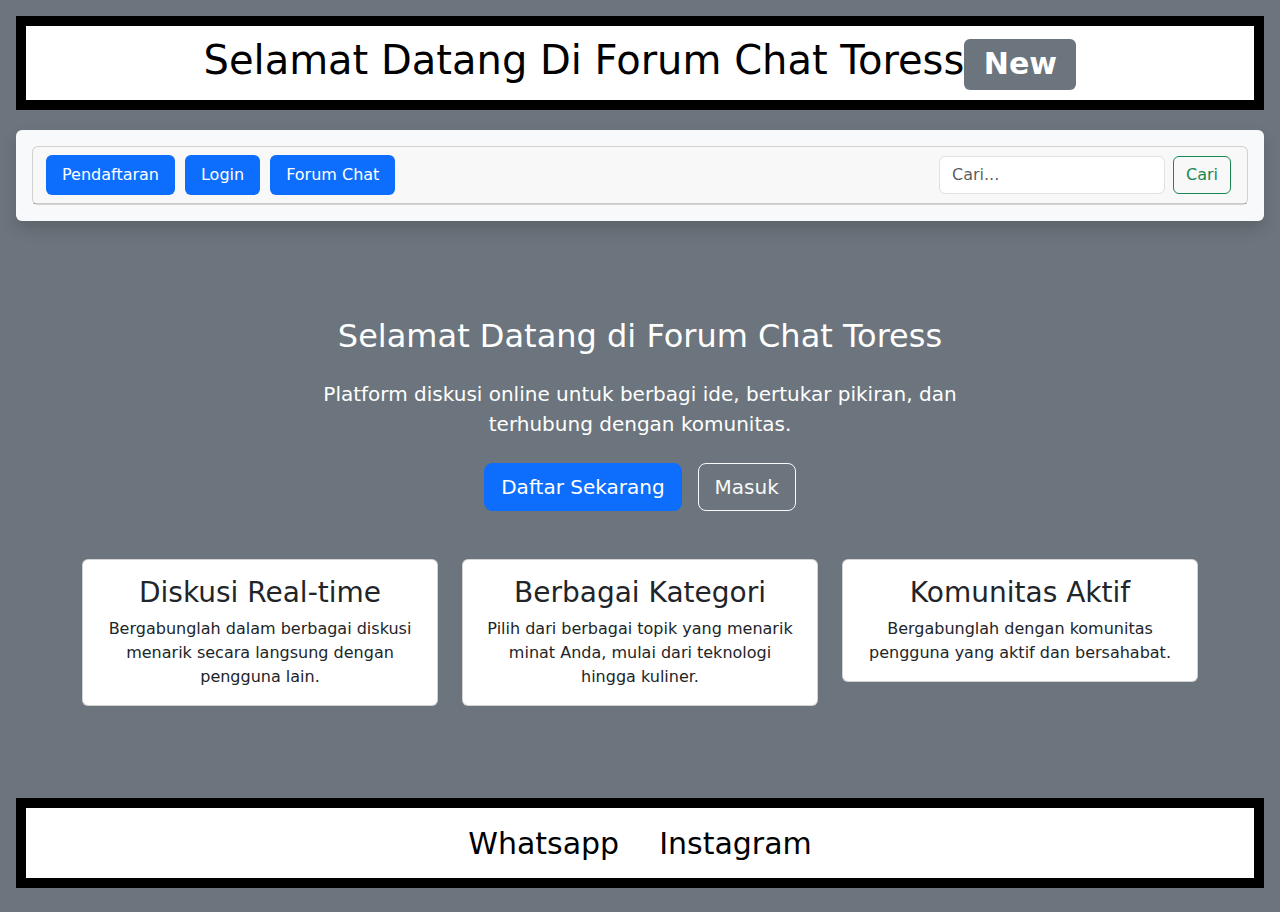
==== commit 21d5b80f: "index.html" ====
--- a/index.html
+++ b/index.html
@@ -1,13 +1,11 @@
-
 <!DOCTYPE html>
 <html lang="en">
 <head>
     <meta charset="UTF-8">
     <meta name="viewport" content="width=device-width, initial-scale=1.0">
-    <title>Forum Chat</title>
+    <title>Forum Chat Toress</title>
     <link rel="stylesheet" href="style.css" />
-    <link href="https://cdn.jsdelivr.net/npm/bootstrap@5.3.3/dist/css/bootstrap.min.css" rel="stylesheet"
-        integrity="sha384-QWTKZyjpPEjISv5WaRU9OFeRpok6YctnYmDr5pNlyT2bRjXh0JMhjY6hW+ALEwIH" crossorigin="anonymous">
+    <link rel="stylesheet" href="https://cdn.jsdelivr.net/npm/bootstrap@5.3.3/dist/css/bootstrap.min.css">
 </head>
 
 <body class="p-3 mb-2 bg-secondary text-white">
@@ -33,12 +31,9 @@
                             <a href="forum.html" class="nav-link active">Forum Chat</a>
                         </li>
                     </ul>
-                    <form class="d-flex" role="search">
+                    <form class="d-flex" role="search" id="searchForm">
                         <input class="form-control me-2" type="search" placeholder="Cari..." aria-label="Search" id="searchInput">
-                        <button class="btn btn-outline-success" type="submit" id="searchButton">Cari</button>
-                    </form>
-                        <input class="form-control me-2" type="search" placeholder="Search" aria-label="Search">
-                        <button class="btn btn-outline-success" type="submit">Search</button>
+                        <button class="btn btn-outline-success" type="submit">Cari</button>
                     </form>
                 </div>
             </div>
--- a/style.css
+++ b/style.css
@@ -1,50 +1,241 @@
-/* Chat Container Styles */
+*,
+html {
+    padding: 0;
+    margin: 0;
+}
+
+body {
+    font-family: 'Segoe UI', Tahoma, Geneva, Verdana, sans-serif;
+}
+
+/* Navigation Bar */
+.container-navbar {
+    background-color: black;
+    width: 100%;
+    height: 10vh;
+}
+
+.container-ul {
+    display: flex;
+    justify-content: center;
+    align-items: center;
+    height: 100px;
+    list-style-type: none;
+    width: 100%;
+}
+
+.container-li {
+    padding: 20px;
+    margin: 8px;
+    font-size: 30px;
+    display: inline-block;
+}
+
+.nav-pills .nav-link {
+    margin: 0 5px;
+}
+
+.card-header {
+    display: flex;
+    justify-content: space-between;
+    align-items: center;
+    padding: 0.75rem 1.25rem;
+}
+
+.card-header .nav-pills {
+    display: flex;
+    align-items: center;
+}
+
+.card-header form {
+    margin-left: auto;
+}
+
+@media (max-width: 768px) {
+    .card-header {
+        flex-direction: column;
+    }
+    
+    .card-header form {
+        margin-top: 10px;
+        width: 100%;
+    }
+}
+
+.container-li :hover {
+    transition: .3s ease-in-out;
+    transition-delay: .1s;
+    border-radius: 12px;
+    background-color: crimson;
+}
+
+.a-navbar {
+    text-decoration: none;
+    color: white;
+}
+
+/* Footer */
+.div-footer {
+    background-color: white;
+    color: black;
+    display: flex;
+    height: 10vh;
+    justify-content: center;
+    align-items: center;
+    border: solid 10px;
+    border-color: black;
+    margin-top: 20px;
+}
+
+.p-footer {
+    margin: 20px;
+    font-size: 30px;
+}
+
+/* User Profile */
+.user-stats .list-group-item {
+    padding: 0.5rem 1rem;
+}
+
+.avatar-placeholder {
+    width: 80px;
+    height: 80px;
+    background-color: #6c757d;
+    color: white;
+    border-radius: 50%;
+    display: flex;
+    align-items: center;
+    justify-content: center;
+    margin: 0 auto;
+}
+
+/* Header */
+.h1-footer {
+    background-color: white;
+    color: black;
+    border: solid 10px;
+    border-color: black;
+    padding: 10px;
+    text-align: center;
+    margin-bottom: 20px;
+}
+
+/* Content */
+.div-content {
+    margin-bottom: 20px;
+}
+
+.div-p {
+    font-size: 50px;
+    background-color: rgb(167, 57, 57);
+    color: black;
+    display: flex;
+    height: 70vh;
+    justify-content: center;
+    align-items: center;
+}
+
+/* Forum styling */
+.post-container {
+    max-height: 300px;
+    overflow-y: auto;
+    margin-bottom: 15px;
+}
+
+/* Chat styling */
 .chat-container {
-    height: 70vh;
     display: flex;
     flex-direction: column;
-    background-color: #e5ddd5;
-    background-image: url('[data-uri]');
+    height: 400px;
 }
 
 .chat-messages {
     flex: 1;
     overflow-y: auto;
-    padding: 20px;
-}
-
-/* Message Styles */
+    padding: 10px;
+    background-color: #f8f9fa;
+    border-radius: 8px;
+    margin-bottom: 10px;
+}
+
 .message {
-    max-width: 65%;
-    margin: 8px 0;
-    padding: 8px 12px;
-    border-radius: 7.5px;
-    position: relative;
-    word-wrap: break-word;
+    margin-bottom: 15px;
+    padding: 10px;
+    border-radius: 8px;
 }
 
 .user-message {
     background-color: #dcf8c6;
-    margin-left: auto;
-    border-radius: 7.5px 0 7.5px 7.5px;
+    margin-left: 20%;
 }
 
 .other-message {
-    background-color: #ffffff;
-    margin-right: auto;
-    border-radius: 0 7.5px 7.5px 7.5px;
+    background-color: #f1f1f1;
+    margin-right: 20%;
+}
+
+.system-message {
+    background-color: #e6f3ff;
+    text-align: center;
+    font-style: italic;
 }
 
 .message-header {
     display: flex;
     justify-content: space-between;
-    align-items: center;
-    margin-bottom: 4px;
-    font-size: 0.85em;
-}
-
-.message-header strong {
-    color: #075E54;
+    margin-bottom: 5px;
+    font-size: 0.9em;
+}
+
+.message-content {
+    word-break: break-word;
+    color: #333;
+}
+
+.chat-input-container {
+    padding: 10px 0;
+}
+
+.online-indicator {
+    display: inline-block;
+    width: 10px;
+    height: 10px;
+    background-color: #4CAF50;
+    border-radius: 50%;
+    margin-right: 10px;
+}
+
+/* Chat styling */
+.chat-container {
+    display: flex;
+    flex-direction: column;
+    height: 500px;
+}
+
+.chat-messages {
+    flex: 1;
+    overflow-y: auto;
+    padding: 10px;
+    background-color: #f8f9fa;
+    border-radius: 5px;
+    height: 350px;
+    display: flex;
+    flex-direction: column;
+}
+
+.message {
+    margin-bottom: 15px;
+    padding: 8px 12px;
+    border-radius: 10px;
+    max-width: 80%;
+    word-wrap: break-word;
+}
+
+.message-header {
+    display: flex;
+    justify-content: space-between;
+    margin-bottom: 5px;
+    font-size: 0.85rem;
 }
 
 .message-actions {
@@ -53,184 +244,194 @@
     gap: 8px;
 }
 
-.message-actions small {
-    color: #667781;
-}
-
-.message-content {
-    color: #111b21;
-    line-height: 1.4;
-}
-
-/* Input Area Styles */
-.chat-input-container {
-    background-color: #f0f2f5;
-    padding: 10px;
-    border-top: 1px solid #e0e0e0;
-}
-
-.chat-input-container .input-group {
-    background-color: #fff;
-    border-radius: 20px;
-    overflow: hidden;
-}
-
-.chat-input-container .form-control {
-    border: none;
-    padding: 12px 15px;
-}
-
-.chat-input-container .form-control:focus {
-    box-shadow: none;
-}
-
-.chat-input-container .btn {
-    border-radius: 20px;
-    padding: 8px 16px;
-}
-
-/* Emoji Button Styles */
-.emoji-btn {
-    padding: 5px 10px;
-    margin: 0 2px;
-    border: none;
-    background: none;
-    cursor: pointer;
-    transition: transform 0.2s;
-}
-
-.emoji-btn:hover {
-    transform: scale(1.2);
-}
-
-/* Delete Button Styles */
 .btn-delete-message {
     background: none;
     border: none;
-    color: #667781;
+    color: rgba(255, 255, 255, 0.7);
+    cursor: pointer;
     padding: 0;
-    font-size: 0.9em;
-    opacity: 0;
+    font-size: 0.75rem;
+    opacity: 0.5;
     transition: opacity 0.2s;
 }
 
-.message:hover .btn-delete-message {
+.btn-delete-message:hover {
     opacity: 1;
-}
-
-/* Online Indicator */
+    color: #ff6b6b;
+}
+
+.user-message .btn-delete-message {
+    color: rgba(255, 255, 255, 0.8);
+}
+
+.other-message .btn-delete-message {
+    color: rgba(33, 37, 41, 0.8);
+}
+
+.message {
+    transition: opacity 0.3s, transform 0.3s;
+}
+
+.deletion-notification {
+    font-size: 0.8rem;
+    padding: 4px 8px;
+    opacity: 0.7;
+    transition: opacity 0.5s;
+}
+
+.message-content {
+    line-height: 1.4;
+}
+
+.user-message {
+    background-color: #0d6efd;
+    color: white;
+    align-self: flex-end;
+    margin-left: auto;
+}
+
+.other-message {
+    background-color: #e9ecef;
+    color: #212529;
+    align-self: flex-start;
+}
+
+.system-message {
+    background-color: #ffc107;
+    color: #212529;
+    align-self: center;
+    text-align: center;
+    font-style: italic;
+    max-width: 90%;
+}
+
 .online-indicator {
-    width: 8px;
-    height: 8px;
-    background-color: #25D366;
+    display: inline-block;
+    width: 10px;
+    height: 10px;
+    background-color: #198754;
     border-radius: 50%;
-    display: inline-block;
-    margin-right: 8px;
-}
-
-/* Channel List Styles */
+    margin-right: 10px;
+}
+
+/* Channel styling */
 #channelList .list-group-item {
     cursor: pointer;
     transition: background-color 0.2s;
 }
 
 #channelList .list-group-item:hover {
-    background-color: #f5f5f5;
-}
-
-#channelList .list-group-item.active {
-    background-color: #25D366;
-    border-color: #25D366;
-}
-
-/* Scrollbar Styles */
-.chat-messages::-webkit-scrollbar {
-    width: 6px;
-}
-
-.chat-messages::-webkit-scrollbar-track {
-    background: #f1f1f1;
-}
-
-.chat-messages::-webkit-scrollbar-thumb {
-    background: #888;
-    border-radius: 3px;
-}
-
-.chat-messages::-webkit-scrollbar-thumb:hover {
-    background: #555;
-}
-
-/* Message Status */
-.message-status {
-    font-size: 0.7em;
-    color: #667781;
-    margin-left: 4px;
-}
-
-.message-time {
-    font-size: 0.7em;
-    color: #667781;
-    margin-top: 2px;
-}
-
-/* File Upload Button */
-.file-upload-btn {
-    background: none;
+    background-color: #f8f9fa;
+}
+
+.emoji-btn {
+    font-size: 18px;
+    padding: 2px 8px;
+    margin-right: 5px;
+}
+
+.chat-input-container {
+    padding: 10px 0;
+}
+
+/* Form styling */
+.form-control:focus {
+    border-color: #0d6efd;
+    box-shadow: 0 0 0 0.25rem rgba(13, 110, 253, 0.25);
+}
+
+.btn-primary {
+    background-color: #0d6efd;
+}
+
+.btn-primary:hover {
+    background-color: #0b5ed7;
+}
+
+/* Login and Register Forms */
+/* Login and Register Page Styling */
+.login-body, .register-body {
+    background: linear-gradient(135deg, #4568DC, #B06AB3);
+    min-height: 100vh;
+    display: flex;
+    align-items: center;
+}
+
+.login-card, .register-card {
     border: none;
-    color: #667781;
-    padding: 8px;
-    border-radius: 50%;
-    transition: background-color 0.2s;
-}
-
-.file-upload-btn:hover {
-    background-color: #f0f2f5;
-}
-
-/* Global Styles */
-body {
-    font-family: -apple-system, BlinkMacSystemFont, "Segoe UI", Roboto, Helvetica, Arial, sans-serif;
+    border-radius: 15px;
+    overflow: hidden;
+    box-shadow: 0 15px 30px rgba(0, 0, 0, 0.2);
+    transition: transform 0.3s;
+}
+
+.login-card:hover, .register-card:hover {
+    transform: translateY(-5px);
+}
+
+.login-header, .register-header {
+    background-color: #0d6efd;
+    color: white;
+    padding: 1.5rem;
+    border-bottom: none;
+}
+
+.login-icon, .register-icon {
+    font-size: 4rem;
+    color: #0d6efd;
+    margin-bottom: 1rem;
+}
+
+.btn-login, .btn-register {
+    background: linear-gradient(to right, #0d6efd, #0099ff);
+    border: none;
+    color: white;
+    border-radius: 30px;
+    padding: 12px;
+    font-weight: 600;
+    letter-spacing: 1px;
+    box-shadow: 0 5px 15px rgba(13, 110, 253, 0.3);
+    transition: all 0.3s;
+}
+
+.btn-login:hover, .btn-register:hover {
+    background: linear-gradient(to right, #0b5ed7, #0077e6);
+    transform: translateY(-2px);
+    box-shadow: 0 8px 20px rgba(13, 110, 253, 0.4);
+}
+
+.register-link, .login-link {
+    color: #0d6efd;
+    font-weight: 600;
+    text-decoration: none;
+    transition: color 0.3s;
+}
+
+.register-link:hover, .login-link:hover {
+    color: #0b5ed7;
+    text-decoration: underline;
+}
+
+.input-group-text {
     background-color: #f8f9fa;
-    color: #212529;
-}
-
-/* Card Styles */
-.card {
-    border: none;
-    border-radius: 0.5rem;
-    box-shadow: 0 1px 3px rgba(0,0,0,0.12);
-}
-
-.card-header {
-    background-color: #075E54;
-    color: white;
-    border-bottom: none;
-}
-
-/* Button Styles */
-.btn-primary {
-    background-color: #128C7E;
-    border-color: #128C7E;
-}
-
-.btn-primary:hover {
-    background-color: #075E54;
-    border-color: #075E54;
-}
-
-/* Alert Styles */
-.alert {
-    border-radius: 0.5rem;
-    margin-bottom: 1rem;
-}
-
-/* Animation for message deletion */
-@keyframes fadeOut {
-    from { opacity: 1; transform: scale(1); }
-    to { opacity: 0; transform: scale(0.8); }
-}
-
-.message.deleting {
-    animation: fadeOut 0.3s forwards;
-}
+    border-right: none;
+}
+
+.form-control {
+    border-left: none;
+}
+
+.form-control:focus {
+    border-color: #0d6efd;
+    box-shadow: none;
+}
+
+.input-group .btn-outline-secondary {
+    border-color: #ced4da;
+    border-left: none;
+}
+
+.input-group .btn-outline-secondary:hover {
+    background-color: transparent;
+    color: #0d6efd;
+}
